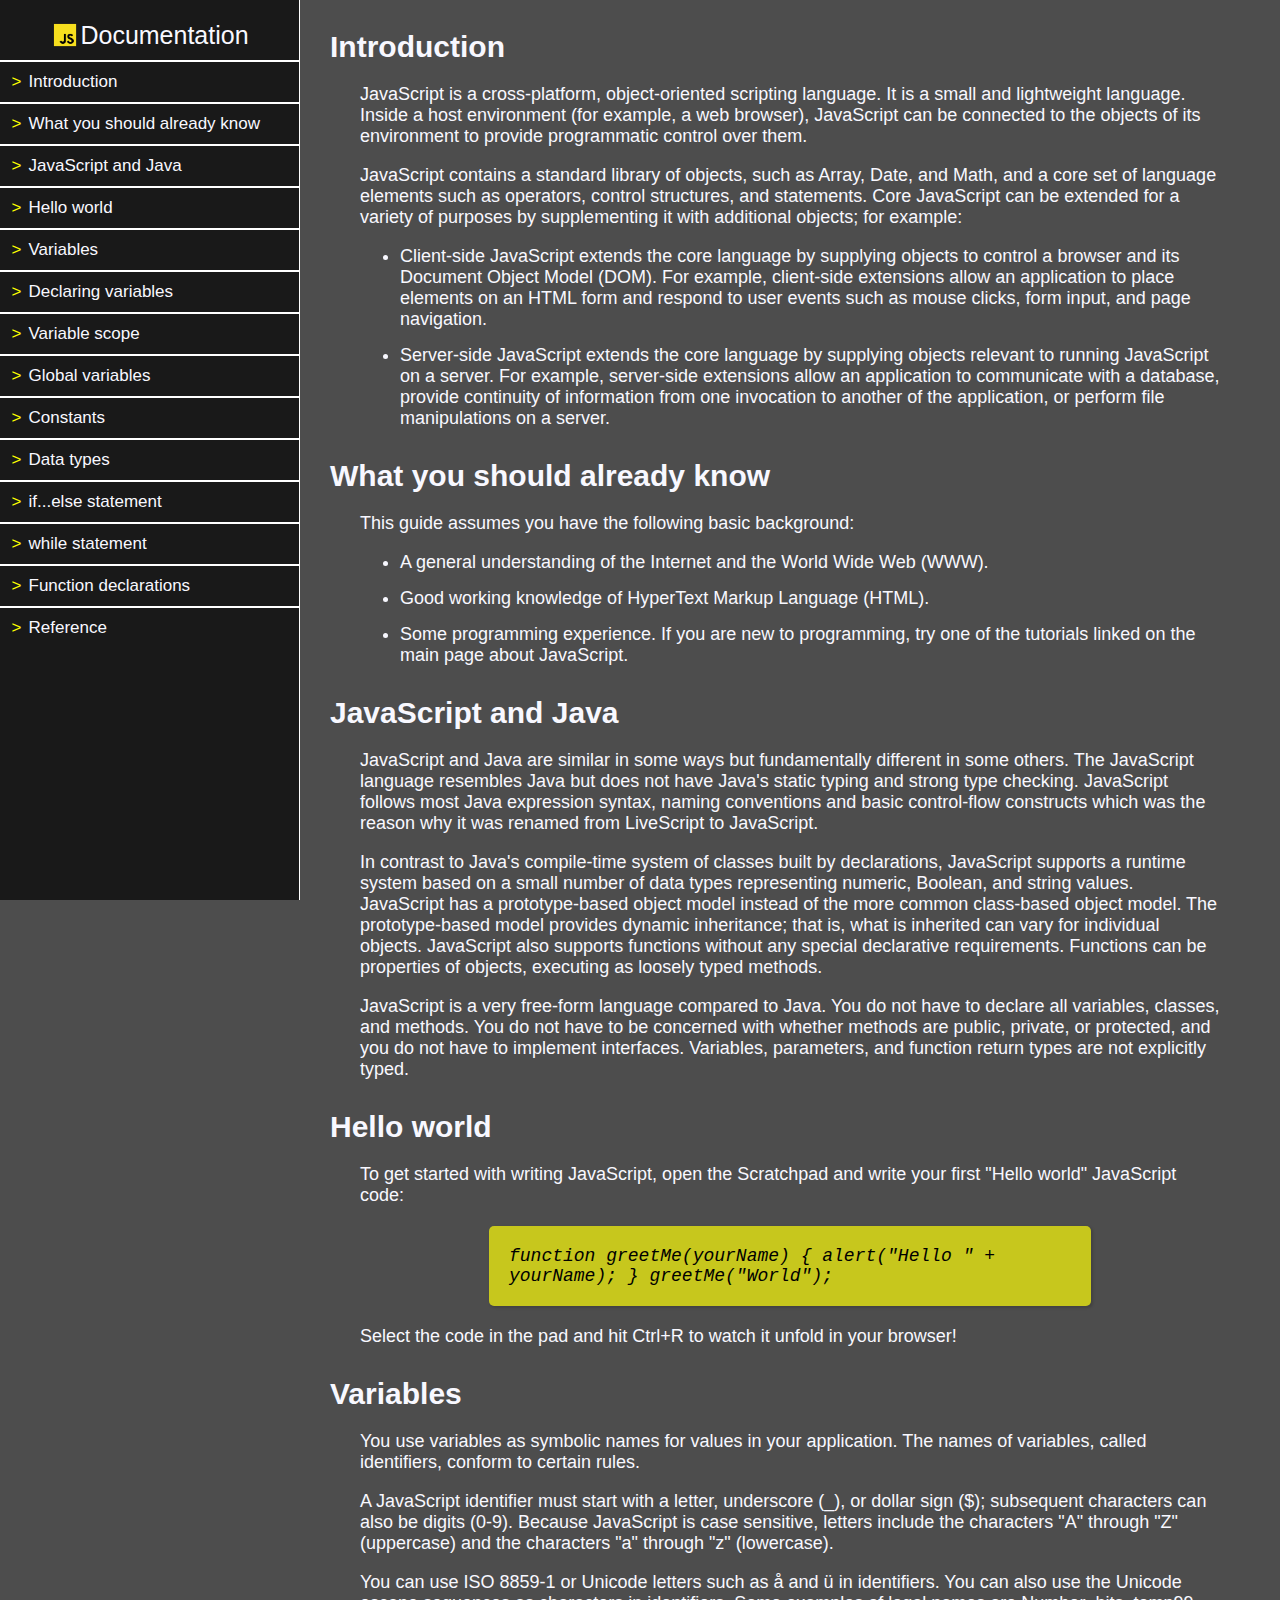
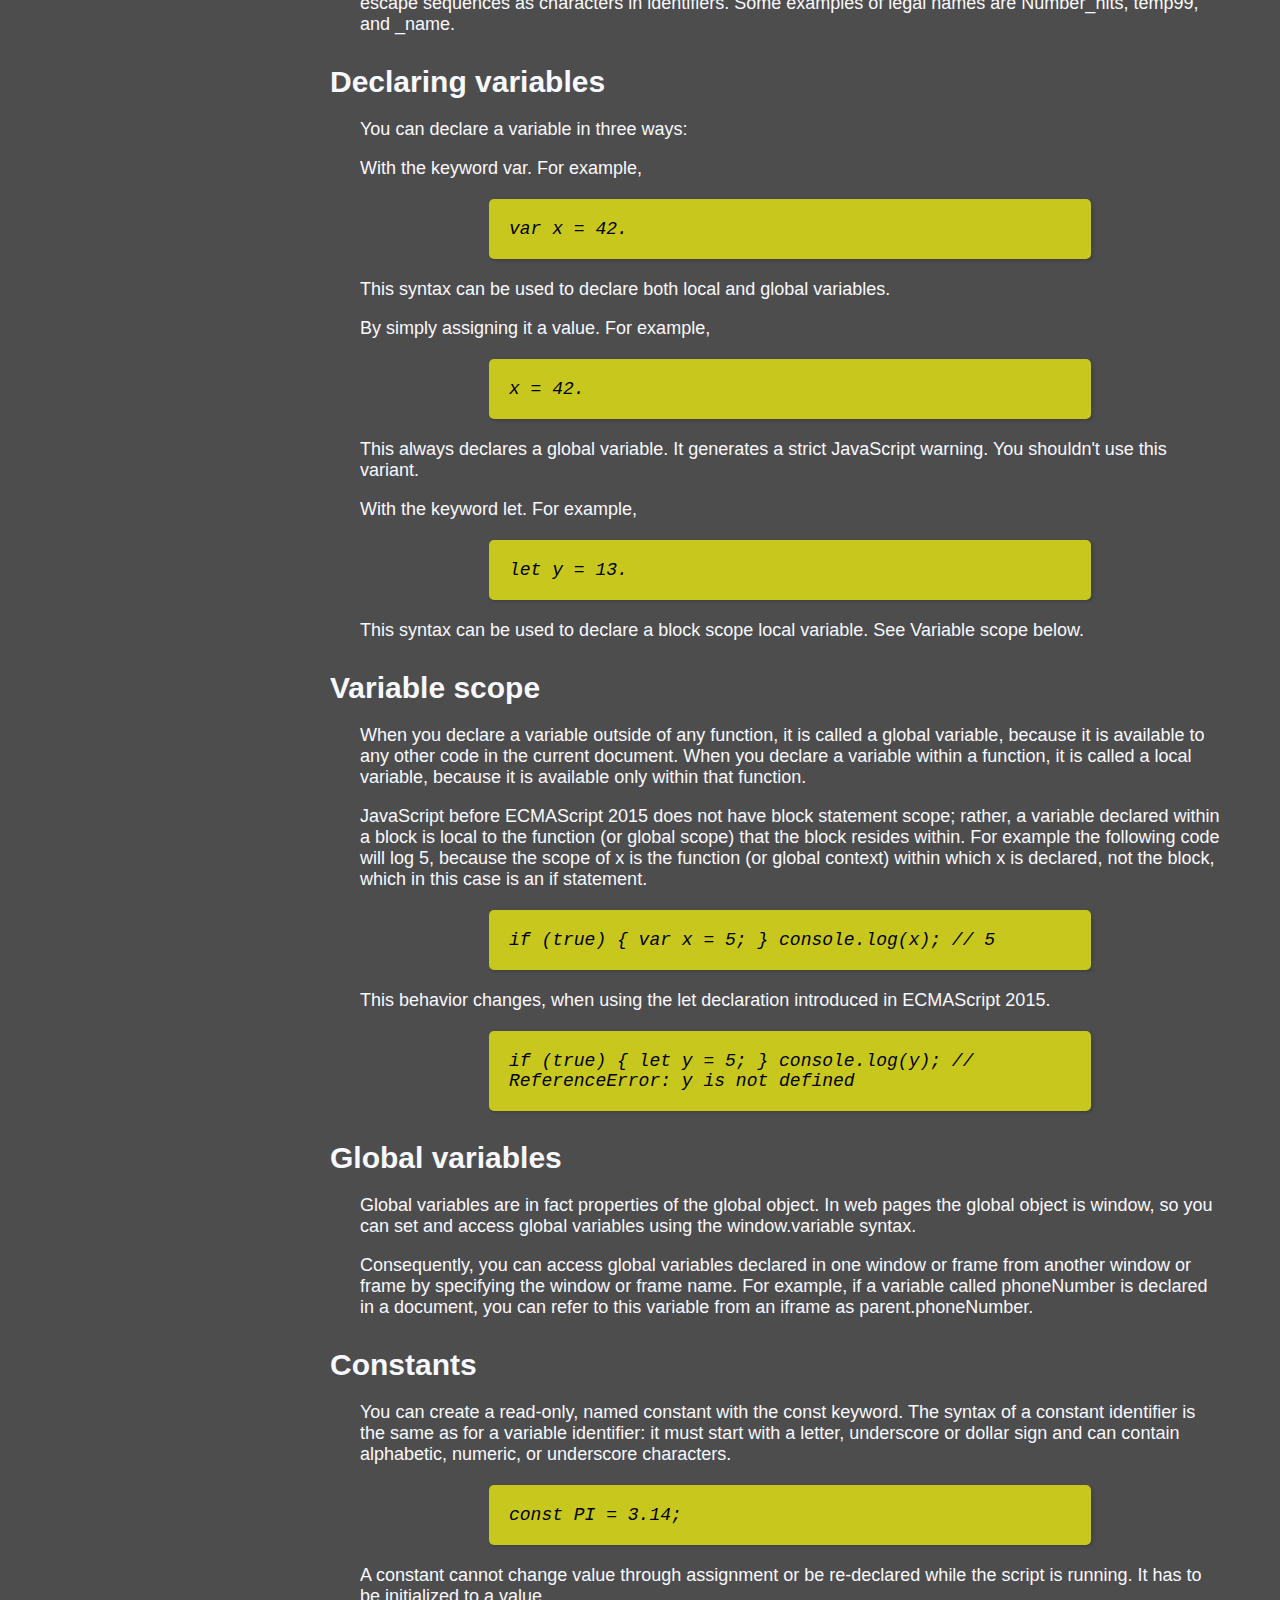
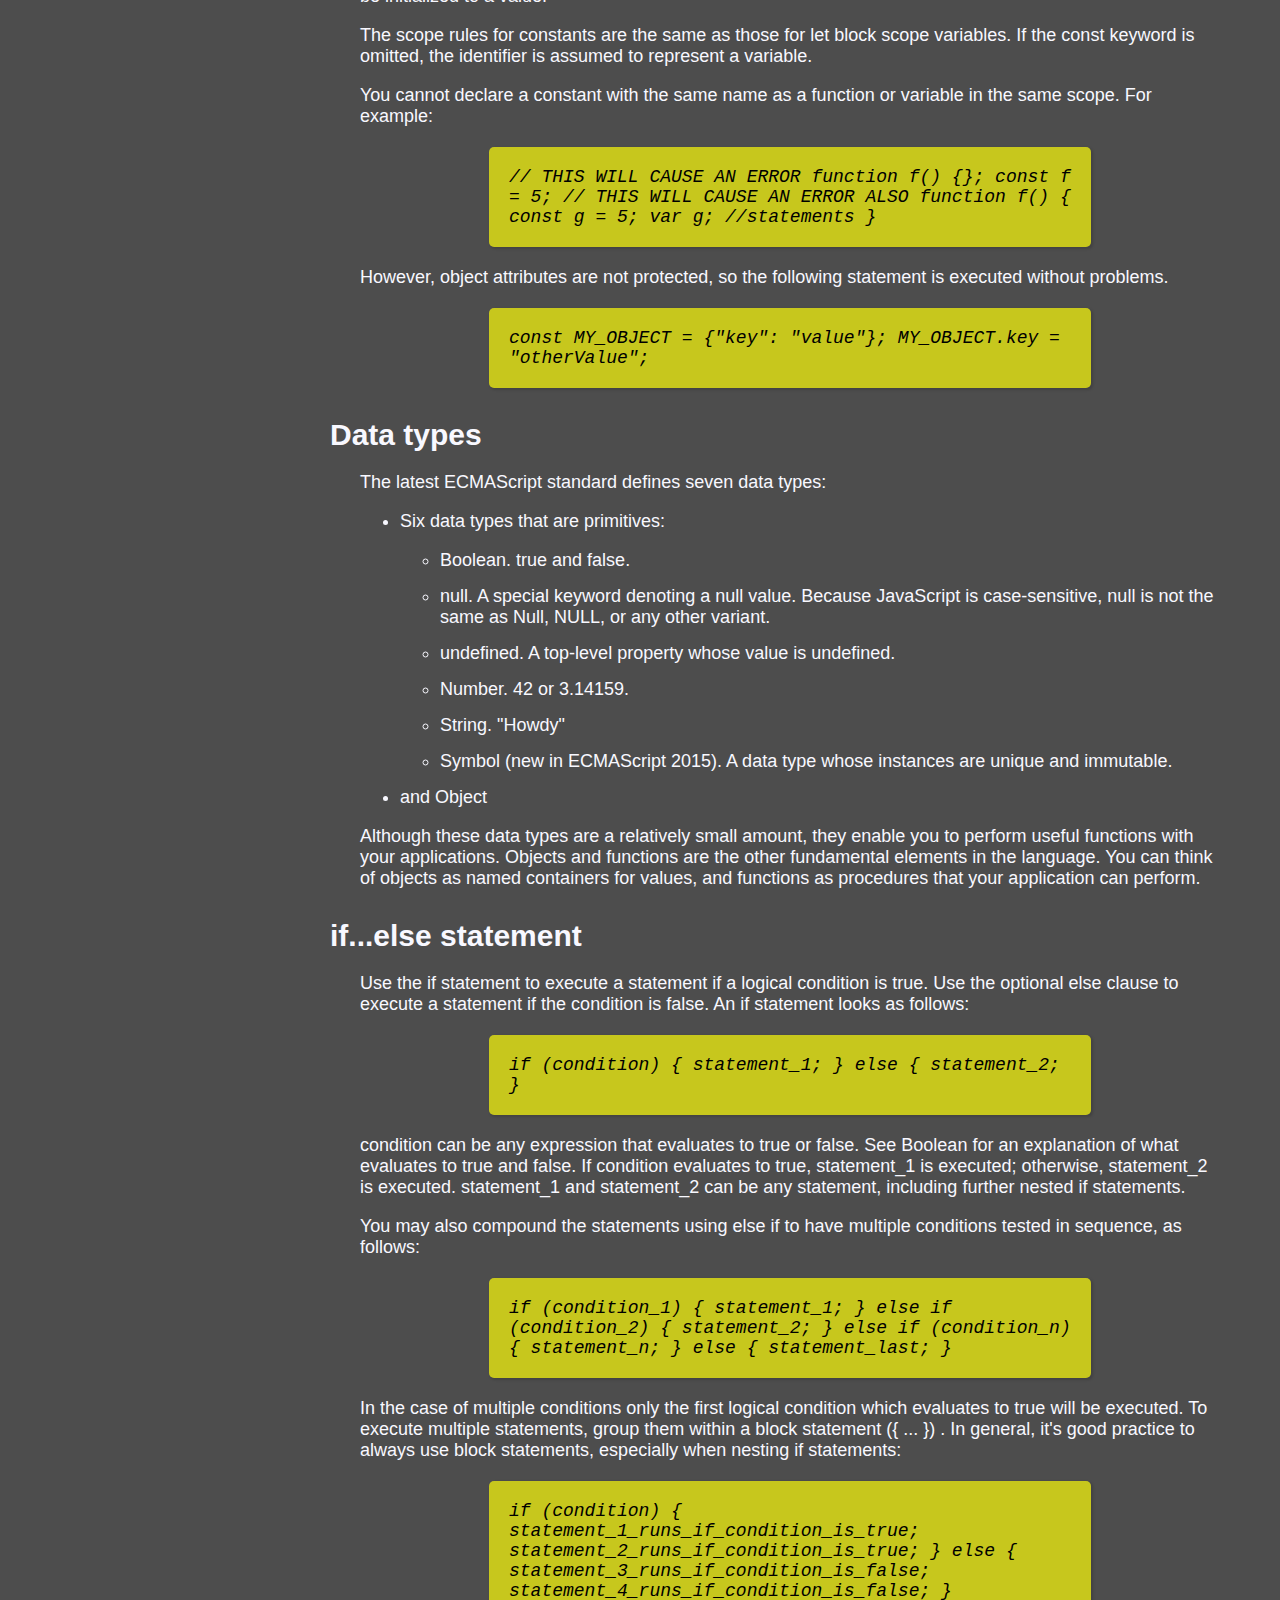
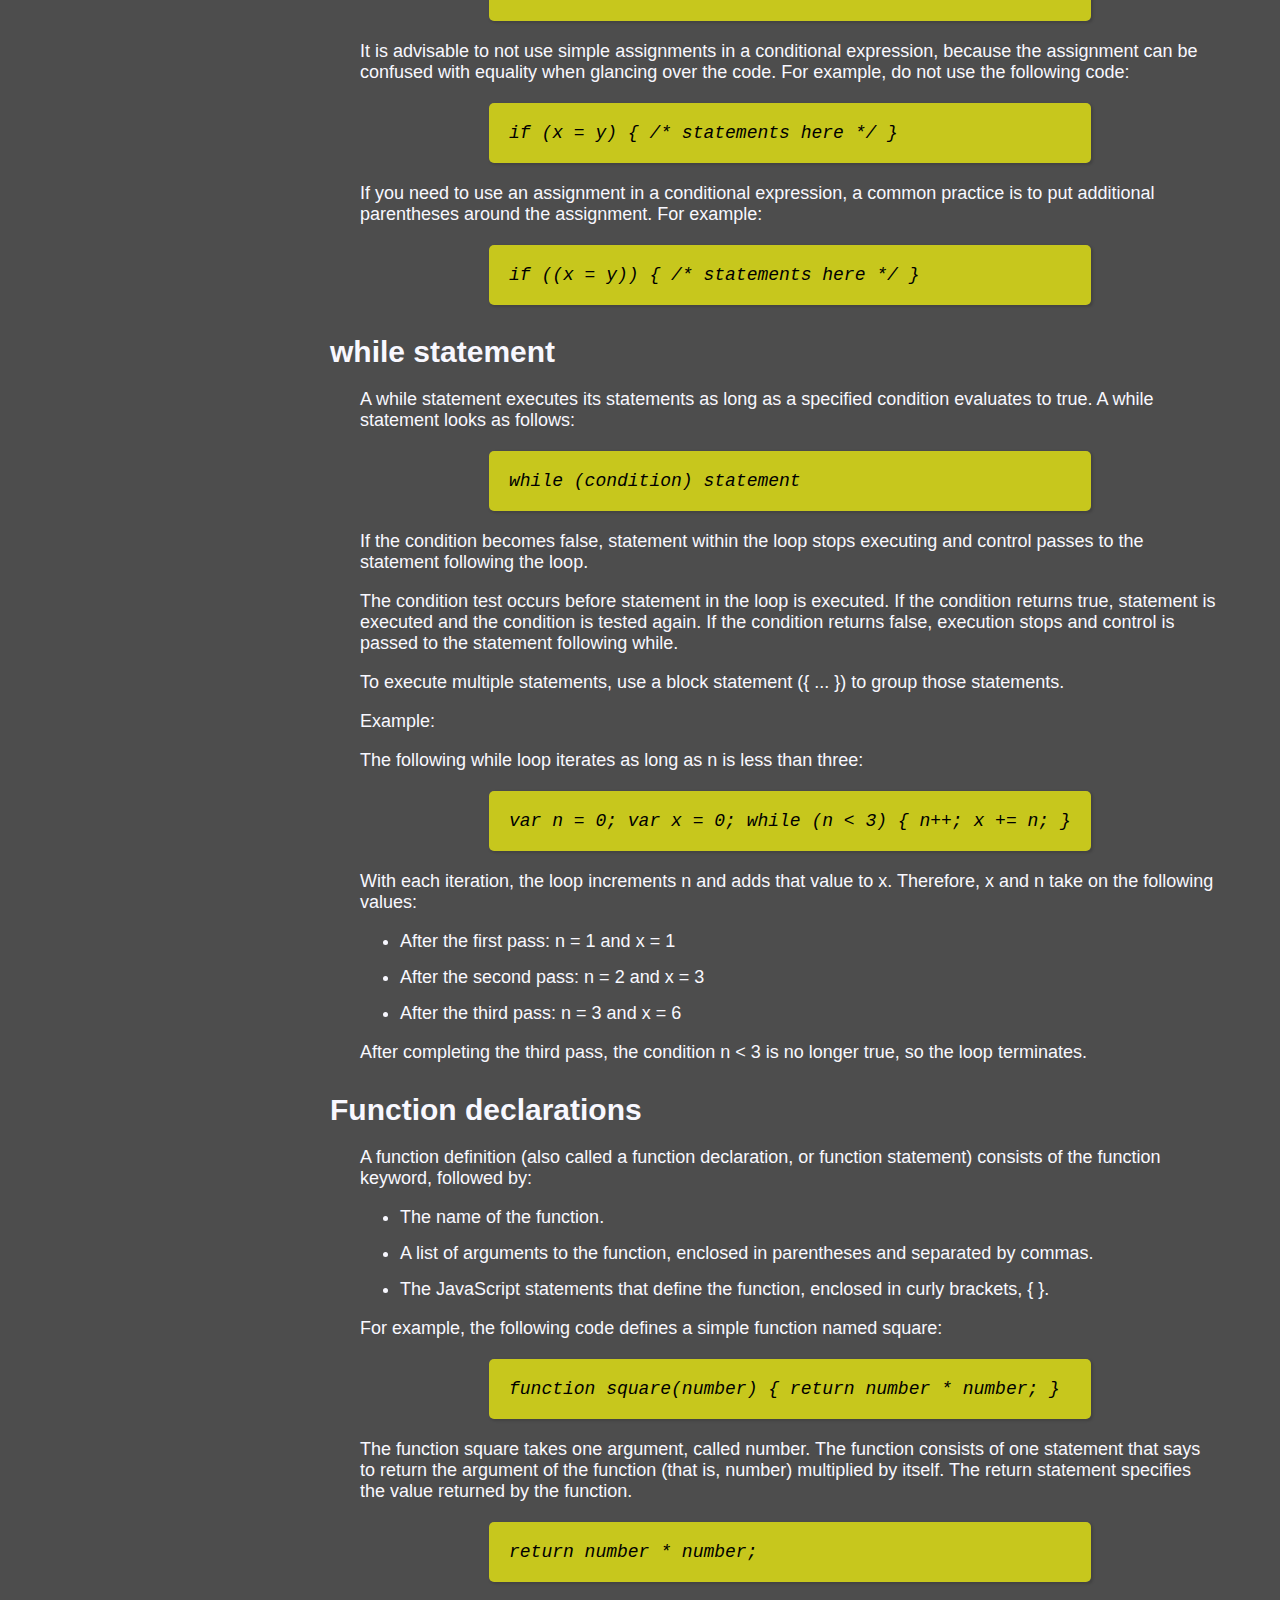
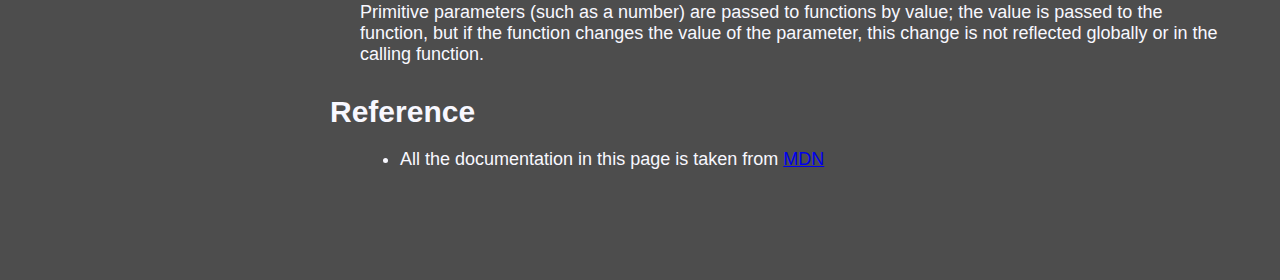
==== Technical Documentation Page/index.html @ d6df3692 "Pagina de documentacion" ====
<!DOCTYPE html>
<html lang="en">
<head>
    <meta charset="UTF-8">
    <meta http-equiv="X-UA-Compatible" content="IE=edge">
    <meta name="viewport" content="width=device-width, initial-scale=1.0">
    <link rel="stylesheet" href="styles.css">
    <title>FreeCodeCamp - Technical Documentation Javascript</title>
</head>
<body>
    <nav id="navbar">
        <header><img src="img/icons8-javascript-48.png" alt="Javascript logo" id="js-logo">Documentation</header>
        <ul>
          <li><a class="nav-link" href="#Introduction">Introduction</a></li>
          <li>
            <a class="nav-link" href="#What_you_should_already_know"
              >What you should already know</a
            >
          </li>
          <li>
            <a class="nav-link" href="#JavaScript_and_Java"
              >JavaScript and Java</a
            >
          </li>
          <li><a class="nav-link" href="#Hello_world">Hello world</a></li>
          <li><a class="nav-link" href="#Variables">Variables</a></li>
          <li>
            <a class="nav-link" href="#Declaring_variables"
              >Declaring variables</a
            >
          </li>
          <li><a class="nav-link" href="#Variable_scope">Variable scope</a></li>
          <li>
            <a class="nav-link" href="#Global_variables">Global variables</a>
          </li>
          <li><a class="nav-link" href="#Constants">Constants</a></li>
          <li><a class="nav-link" href="#Data_types">Data types</a></li>
          <li>
            <a class="nav-link" href="#if...else_statement"
              >if...else statement</a
            >
          </li>
          <li><a class="nav-link" href="#while_statement">while statement</a></li>
          <li>
            <a class="nav-link" href="#Function_declarations"
              >Function declarations</a
            >
          </li>
          <li><a class="nav-link" href="#Reference">Reference</a></li>
        </ul>
      </nav>
      <main id="main-doc">
        <section class="main-section" id="Introduction">
          <header>Introduction</header>
          <article>
            <p>
              JavaScript is a cross-platform, object-oriented scripting language.
              It is a small and lightweight language. Inside a host environment
              (for example, a web browser), JavaScript can be connected to the
              objects of its environment to provide programmatic control over
              them.
            </p>
  
            <p>
              JavaScript contains a standard library of objects, such as Array,
              Date, and Math, and a core set of language elements such as
              operators, control structures, and statements. Core JavaScript can
              be extended for a variety of purposes by supplementing it with
              additional objects; for example:
            </p>
            <ul>
              <li>
                Client-side JavaScript extends the core language by supplying
                objects to control a browser and its Document Object Model (DOM).
                For example, client-side extensions allow an application to place
                elements on an HTML form and respond to user events such as mouse
                clicks, form input, and page navigation.
              </li>
              <li>
                Server-side JavaScript extends the core language by supplying
                objects relevant to running JavaScript on a server. For example,
                server-side extensions allow an application to communicate with a
                database, provide continuity of information from one invocation to
                another of the application, or perform file manipulations on a
                server.
              </li>
            </ul>
          </article>
        </section>
        <section class="main-section" id="What_you_should_already_know">
          <header>What you should already know</header>
          <article>
            <p>This guide assumes you have the following basic background:</p>
  
            <ul>
              <li>
                A general understanding of the Internet and the World Wide Web
                (WWW).
              </li>
              <li>Good working knowledge of HyperText Markup Language (HTML).</li>
              <li>
                Some programming experience. If you are new to programming, try
                one of the tutorials linked on the main page about JavaScript.
              </li>
            </ul>
          </article>
        </section>
        <section class="main-section" id="JavaScript_and_Java">
          <header>JavaScript and Java</header>
          <article>
            <p>
              JavaScript and Java are similar in some ways but fundamentally
              different in some others. The JavaScript language resembles Java but
              does not have Java's static typing and strong type checking.
              JavaScript follows most Java expression syntax, naming conventions
              and basic control-flow constructs which was the reason why it was
              renamed from LiveScript to JavaScript.
            </p>
  
            <p>
              In contrast to Java's compile-time system of classes built by
              declarations, JavaScript supports a runtime system based on a small
              number of data types representing numeric, Boolean, and string
              values. JavaScript has a prototype-based object model instead of the
              more common class-based object model. The prototype-based model
              provides dynamic inheritance; that is, what is inherited can vary
              for individual objects. JavaScript also supports functions without
              any special declarative requirements. Functions can be properties of
              objects, executing as loosely typed methods.
            </p>
            <p>
              JavaScript is a very free-form language compared to Java. You do not
              have to declare all variables, classes, and methods. You do not have
              to be concerned with whether methods are public, private, or
              protected, and you do not have to implement interfaces. Variables,
              parameters, and function return types are not explicitly typed.
            </p>
          </article>
        </section>
        <section class="main-section" id="Hello_world">
          <header>Hello world</header>
          <article>
            To get started with writing JavaScript, open the Scratchpad and write
            your first "Hello world" JavaScript code:
            <code
              >function greetMe(yourName) { alert("Hello " + yourName); }
              greetMe("World");
            </code>
  
            Select the code in the pad and hit Ctrl+R to watch it unfold in your
            browser!
          </article>
        </section>
        <section class="main-section" id="Variables">
          <header>Variables</header>
          <article>
          <p>
            You use variables as symbolic names for values in your application.
            The names of variables, called identifiers, conform to certain rules.
          </p>
          <p>
            A JavaScript identifier must start with a letter, underscore (_), or
            dollar sign ($); subsequent characters can also be digits (0-9).
            Because JavaScript is case sensitive, letters include the characters
            "A" through "Z" (uppercase) and the characters "a" through "z"
            (lowercase).
          </p>
          <p>
            You can use ISO 8859-1 or Unicode letters such as å and ü in
            identifiers. You can also use the Unicode escape sequences as
            characters in identifiers. Some examples of legal names are
            Number_hits, temp99, and _name.
          </p>
        </article>
        </section>
        <section class="main-section" id="Declaring_variables">
          <header>Declaring variables</header>
          <article>
            You can declare a variable in three ways:
            <p>
              With the keyword var. For example, <code>var x = 42.</code> This
              syntax can be used to declare both local and global variables.
            </p>
            <p>
              By simply assigning it a value. For example,
              <code>x = 42.</code> This always declares a global variable. It
              generates a strict JavaScript warning. You shouldn't use this
              variant.
            </p>
            <p>
              With the keyword let. For example,<code> let y = 13.</code> This
              syntax can be used to declare a block scope local variable. See
              Variable scope below.
            </p>
          </article>
        </section>
        <section class="main-section" id="Variable_scope">
          <header>Variable scope</header>
          <article>
            <p>
              When you declare a variable outside of any function, it is called a
              global variable, because it is available to any other code in the
              current document. When you declare a variable within a function, it
              is called a local variable, because it is available only within that
              function.
            </p>
  
            <p>
              JavaScript before ECMAScript 2015 does not have block statement
              scope; rather, a variable declared within a block is local to the
              function (or global scope) that the block resides within. For
              example the following code will log 5, because the scope of x is the
              function (or global context) within which x is declared, not the
              block, which in this case is an if statement.
            </p>
            <code>if (true) { var x = 5; } console.log(x); // 5</code>
            <p>
              This behavior changes, when using the let declaration introduced in
              ECMAScript 2015.
            </p>
  
            <code
              >if (true) { let y = 5; } console.log(y); // ReferenceError: y is
              not defined</code
            >
          </article>
        </section>
        <section class="main-section" id="Global_variables">
          <header>Global variables</header>
          <article>
            <p>
              Global variables are in fact properties of the global object. In web
              pages the global object is window, so you can set and access global
              variables using the window.variable syntax.
            </p>
  
            <p>
              Consequently, you can access global variables declared in one window
              or frame from another window or frame by specifying the window or
              frame name. For example, if a variable called phoneNumber is
              declared in a document, you can refer to this variable from an
              iframe as parent.phoneNumber.
            </p>
          </article>
        </section>
        <section class="main-section" id="Constants">
          <header>Constants</header>
          <article>
            <p>
              You can create a read-only, named constant with the const keyword.
              The syntax of a constant identifier is the same as for a variable
              identifier: it must start with a letter, underscore or dollar sign
              and can contain alphabetic, numeric, or underscore characters.
            </p>
  
            <code>const PI = 3.14;</code>
            <p>
              A constant cannot change value through assignment or be re-declared
              while the script is running. It has to be initialized to a value.
            </p>
  
            <p>
              The scope rules for constants are the same as those for let block
              scope variables. If the const keyword is omitted, the identifier is
              assumed to represent a variable.
            </p>
  
            <p>
              You cannot declare a constant with the same name as a function or
              variable in the same scope. For example:
            </p>
  
            <code
              >// THIS WILL CAUSE AN ERROR function f() {}; const f = 5; // THIS
              WILL CAUSE AN ERROR ALSO function f() { const g = 5; var g;
              //statements }</code
            >
            However, object attributes are not protected, so the following
            statement is executed without problems.
            <code
              >const MY_OBJECT = {"key": "value"}; MY_OBJECT.key =
              "otherValue";</code
            >
          </article>
        </section>
        <section class="main-section" id="Data_types">
          <header>Data types</header>
          <article>
            <p>The latest ECMAScript standard defines seven data types:</p>
            <ul>
              <li>
                <p>Six data types that are primitives:</p>
                <ul>
                  <li>Boolean. true and false.</li>
                  <li>
                    null. A special keyword denoting a null value. Because
                    JavaScript is case-sensitive, null is not the same as Null,
                    NULL, or any other variant.
                  </li>
                  <li>
                    undefined. A top-level property whose value is undefined.
                  </li>
                  <li>Number. 42 or 3.14159.</li>
                  <li>String. "Howdy"</li>
                  <li>
                    Symbol (new in ECMAScript 2015). A data type whose instances
                    are unique and immutable.
                  </li>
                </ul>
              </li>
  
              <li>and Object</li>
            </ul>
            Although these data types are a relatively small amount, they enable
            you to perform useful functions with your applications. Objects and
            functions are the other fundamental elements in the language. You can
            think of objects as named containers for values, and functions as
            procedures that your application can perform.
          </article>
        </section>
        <section class="main-section" id="if...else_statement">
          <header>if...else statement</header>
          <article>
            Use the if statement to execute a statement if a logical condition is
            true. Use the optional else clause to execute a statement if the
            condition is false. An if statement looks as follows:
  
            <code>if (condition) { statement_1; } else { statement_2; }</code>
            condition can be any expression that evaluates to true or false. See
            Boolean for an explanation of what evaluates to true and false. If
            condition evaluates to true, statement_1 is executed; otherwise,
            statement_2 is executed. statement_1 and statement_2 can be any
            statement, including further nested if statements.
            <p>
              You may also compound the statements using else if to have multiple
              conditions tested in sequence, as follows:
            </p>
            <code
              >if (condition_1) { statement_1; } else if (condition_2) {
              statement_2; } else if (condition_n) { statement_n; } else {
              statement_last; }
            </code>
            In the case of multiple conditions only the first logical condition
            which evaluates to true will be executed. To execute multiple
            statements, group them within a block statement ({ ... }) . In
            general, it's good practice to always use block statements, especially
            when nesting if statements:
  
            <code
              >if (condition) { statement_1_runs_if_condition_is_true;
              statement_2_runs_if_condition_is_true; } else {
              statement_3_runs_if_condition_is_false;
              statement_4_runs_if_condition_is_false; }</code
            >
            It is advisable to not use simple assignments in a conditional
            expression, because the assignment can be confused with equality when
            glancing over the code. For example, do not use the following code:
            <code>if (x = y) { /* statements here */ }</code> If you need to use
            an assignment in a conditional expression, a common practice is to put
            additional parentheses around the assignment. For example:
  
            <code>if ((x = y)) { /* statements here */ }</code>
          </article>
        </section>
        <section class="main-section" id="while_statement">
          <header>while statement</header>
          <article>
            A while statement executes its statements as long as a specified
            condition evaluates to true. A while statement looks as follows:
  
            <code>while (condition) statement</code> If the condition becomes
            false, statement within the loop stops executing and control passes to
            the statement following the loop.
  
            <p>
              The condition test occurs before statement in the loop is executed.
              If the condition returns true, statement is executed and the
              condition is tested again. If the condition returns false, execution
              stops and control is passed to the statement following while.
            </p>
  
            <p>
              To execute multiple statements, use a block statement ({ ... }) to
              group those statements.
            </p>
  
            Example:
  
            <p>
              The following while loop iterates as long as n is less than three:
            </p>
  
            <code>var n = 0; var x = 0; while (n &lt; 3) { n++; x += n; }</code>
            <p>
              With each iteration, the loop increments n and adds that value to x.
              Therefore, x and n take on the following values:
            </p>
  
            <ul>
              <li>After the first pass: n = 1 and x = 1</li>
              <li>After the second pass: n = 2 and x = 3</li>
              <li>After the third pass: n = 3 and x = 6</li>
            </ul>
            <p>
              After completing the third pass, the condition n &lt; 3 is no longer
              true, so the loop terminates.
            </p>
          </article>
        </section>
        <section class="main-section" id="Function_declarations">
          <header>Function declarations</header>
          <article>
            A function definition (also called a function declaration, or function
            statement) consists of the function keyword, followed by:
  
            <ul>
              <li>The name of the function.</li>
              <li>
                A list of arguments to the function, enclosed in parentheses and
                separated by commas.
              </li>
              <li>
                The JavaScript statements that define the function, enclosed in
                curly brackets, { }.
              </li>
            </ul>
            <p>
              For example, the following code defines a simple function named
              square:
            </p>
  
            <code>function square(number) { return number * number; }</code>
            <p>
              The function square takes one argument, called number. The function
              consists of one statement that says to return the argument of the
              function (that is, number) multiplied by itself. The return
              statement specifies the value returned by the function.
            </p>
            <code>return number * number;</code>
            <p>
              Primitive parameters (such as a number) are passed to functions by
              value; the value is passed to the function, but if the function
              changes the value of the parameter, this change is not reflected
              globally or in the calling function.
            </p>
          </article>
        </section>
        <section class="main-section" id="Reference">
          <header>Reference</header>
          <article>
            <ul>
              <li>
                All the documentation in this page is taken from
                <a
                  href="https://developer.mozilla.org/en-US/docs/Web/JavaScript/Guide"
                  target="_blank"
                  >MDN</a
                >
              </li>
            </ul>
          </article>
        </section>
      </main>
</body>
</html>
---- Technical Documentation Page/styles.css ----
html {
    box-sizing: border-box;
    font-size: 10px;

}

*,
*::after,
*::before {
    box-sizing: inherit;
}

body {
    margin: 0;
    background-color: #4d4d4d;
    color: ghostwhite;
    width: 100%;
}

header {
    font-size: 2.5rem;
    font-family: Arial;
    text-align: center;
}

#navbar header {
    padding-top: 2rem;
}

#js-logo {
    vertical-align: sub;
    width: 3rem;
}

#navbar {
    position: fixed;
    top: 0px;
    left: 0px;
    height: 100%;
    width: 30rem;
    min-width: 240px;
    background-color: #191919;
    overflow: auto;
    border-right: 1px solid white;
}

#navbar ul {
    padding: 0;
}

#navbar li {
    list-style: none;
    padding: 1rem 0 1rem 2rem;
    border-top: 2px solid #FFFFFF;
}

#navbar li a::before{
    content: ">";
    color: yellow;
    font-weight: lighter;
    display: inline-block;
    width: 1em;
    margin-left: -0.5em;
}

#navbar li a {
    display: inline-block;
    width: 100%;
    color: ghostwhite;
    text-decoration: none;
    font-size: 1.7rem;
    font-family: sans-serif;
}

#navbar li:hover {
    background-color: ghostwhite;
}

#navbar li:hover a {
    color: black;
}

#navbar li:hover a::before{
    color: black;
}

#main-doc header{
    text-align: left;
    font-size: 3rem;
    margin: 3rem 3rem 2rem;
    font-weight: bolder;
}

#main-doc {
    position: absolute;
    left: 300px;
    font-size: 1.8rem;
    font-family: sans-serif;
    padding-bottom: 2rem;
}

#main-doc li {
    margin-bottom: 1.5rem;
}

article {
    margin: 0 6rem 0;
}

code {
    display: block;
    margin: 20px 15%;
    padding: 20px;
    border-radius: 5px;
    box-shadow: rgba(0, 0, 0, 0.15) 1.95px 1.95px 2.6px;
    background-color: rgba(228, 228, 17, 0.806);
    color: black;
    font-style: italic;
}

@media only screen and (max-width: 815px) {
    #navbar {
        position: absolute;
        width: 100%;
        height: 300px;
        top:0;
        margin: 0;
        padding: 0;
        z-index: 1;
        overflow: visible;
    }

    #navbar ul {
        height: 240px;
        overflow: auto;
    }

    #main-doc {
        position: relative;
        left: 0;
        top: 300px;
        margin: 1;
        padding: 1;
    }

    code {
        width: 100%;
        margin: 10px auto;
        padding: 10px;
    }

    #main-doc header:first-of-type{
        margin-top: 30px;
    }

    #main-doc header {
        margin: 10px 20px;
    }
    article {
        margin: 10px 30px;
    }
}
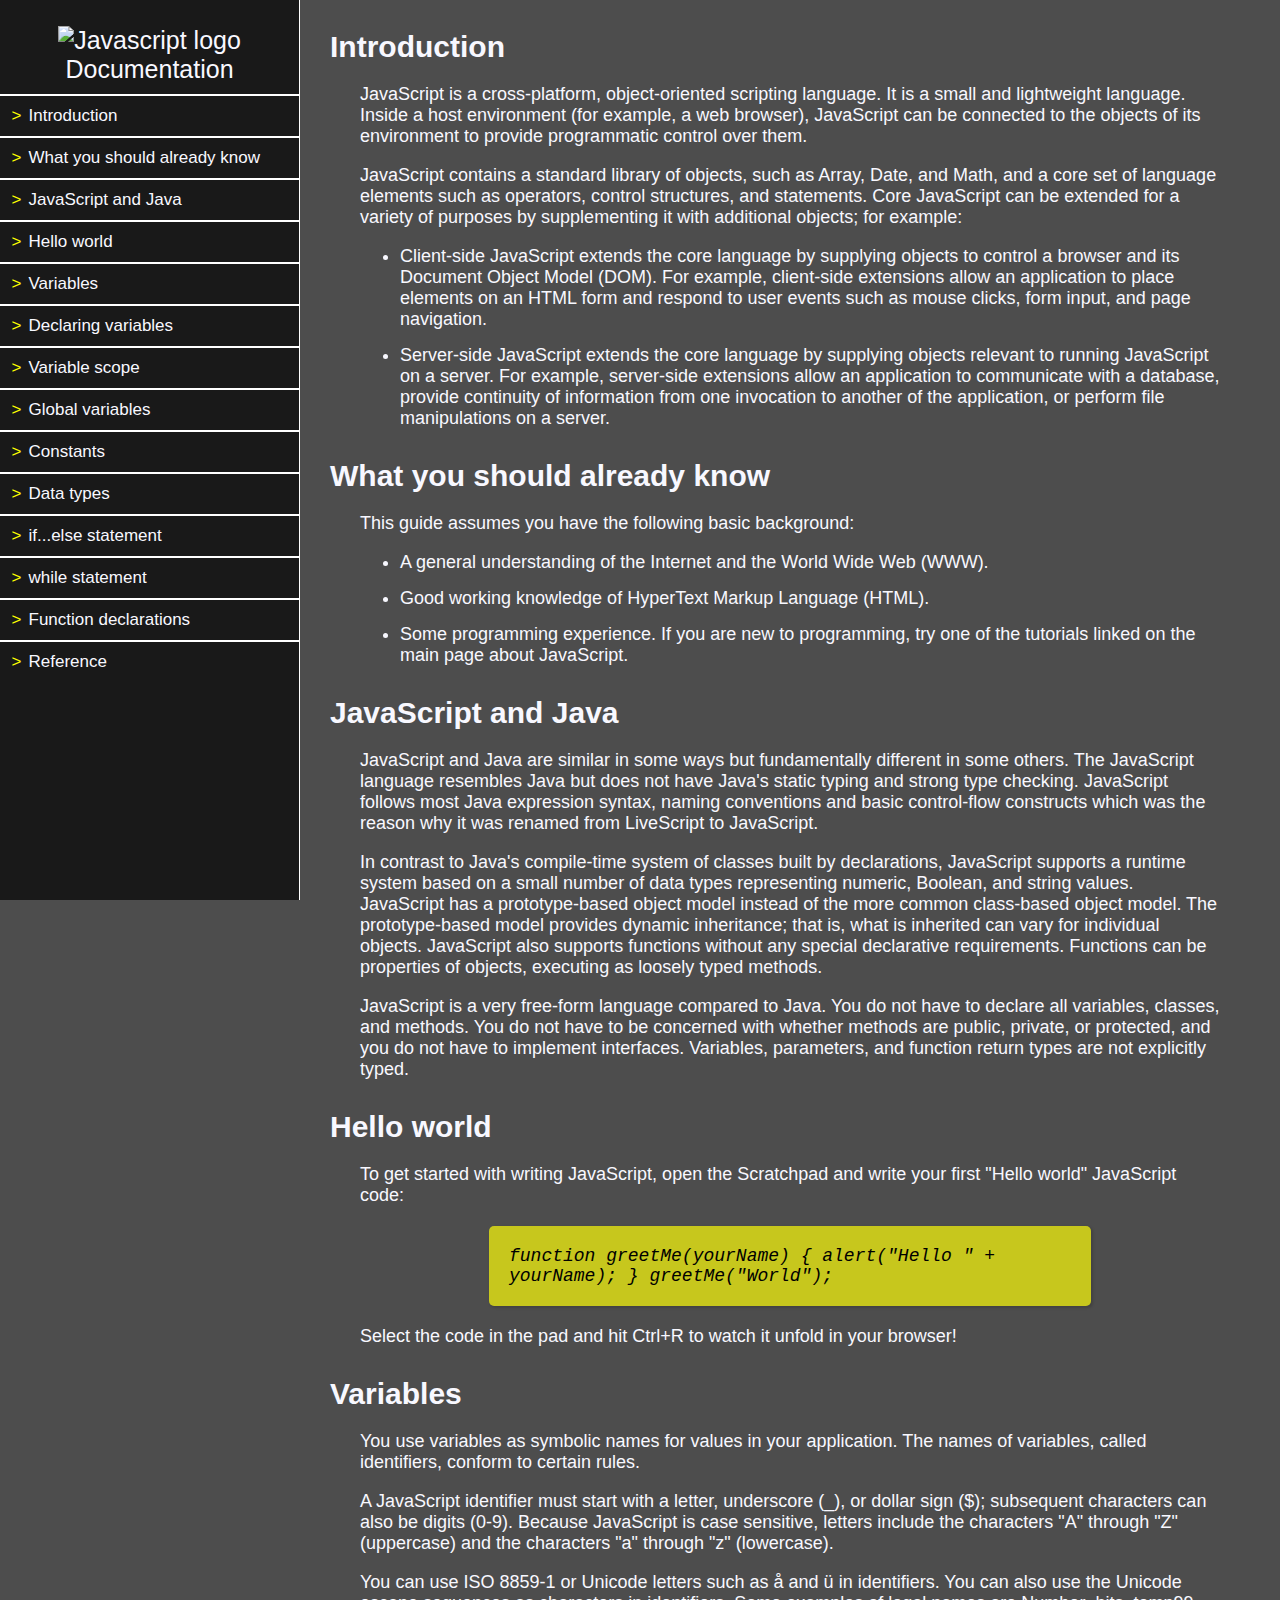
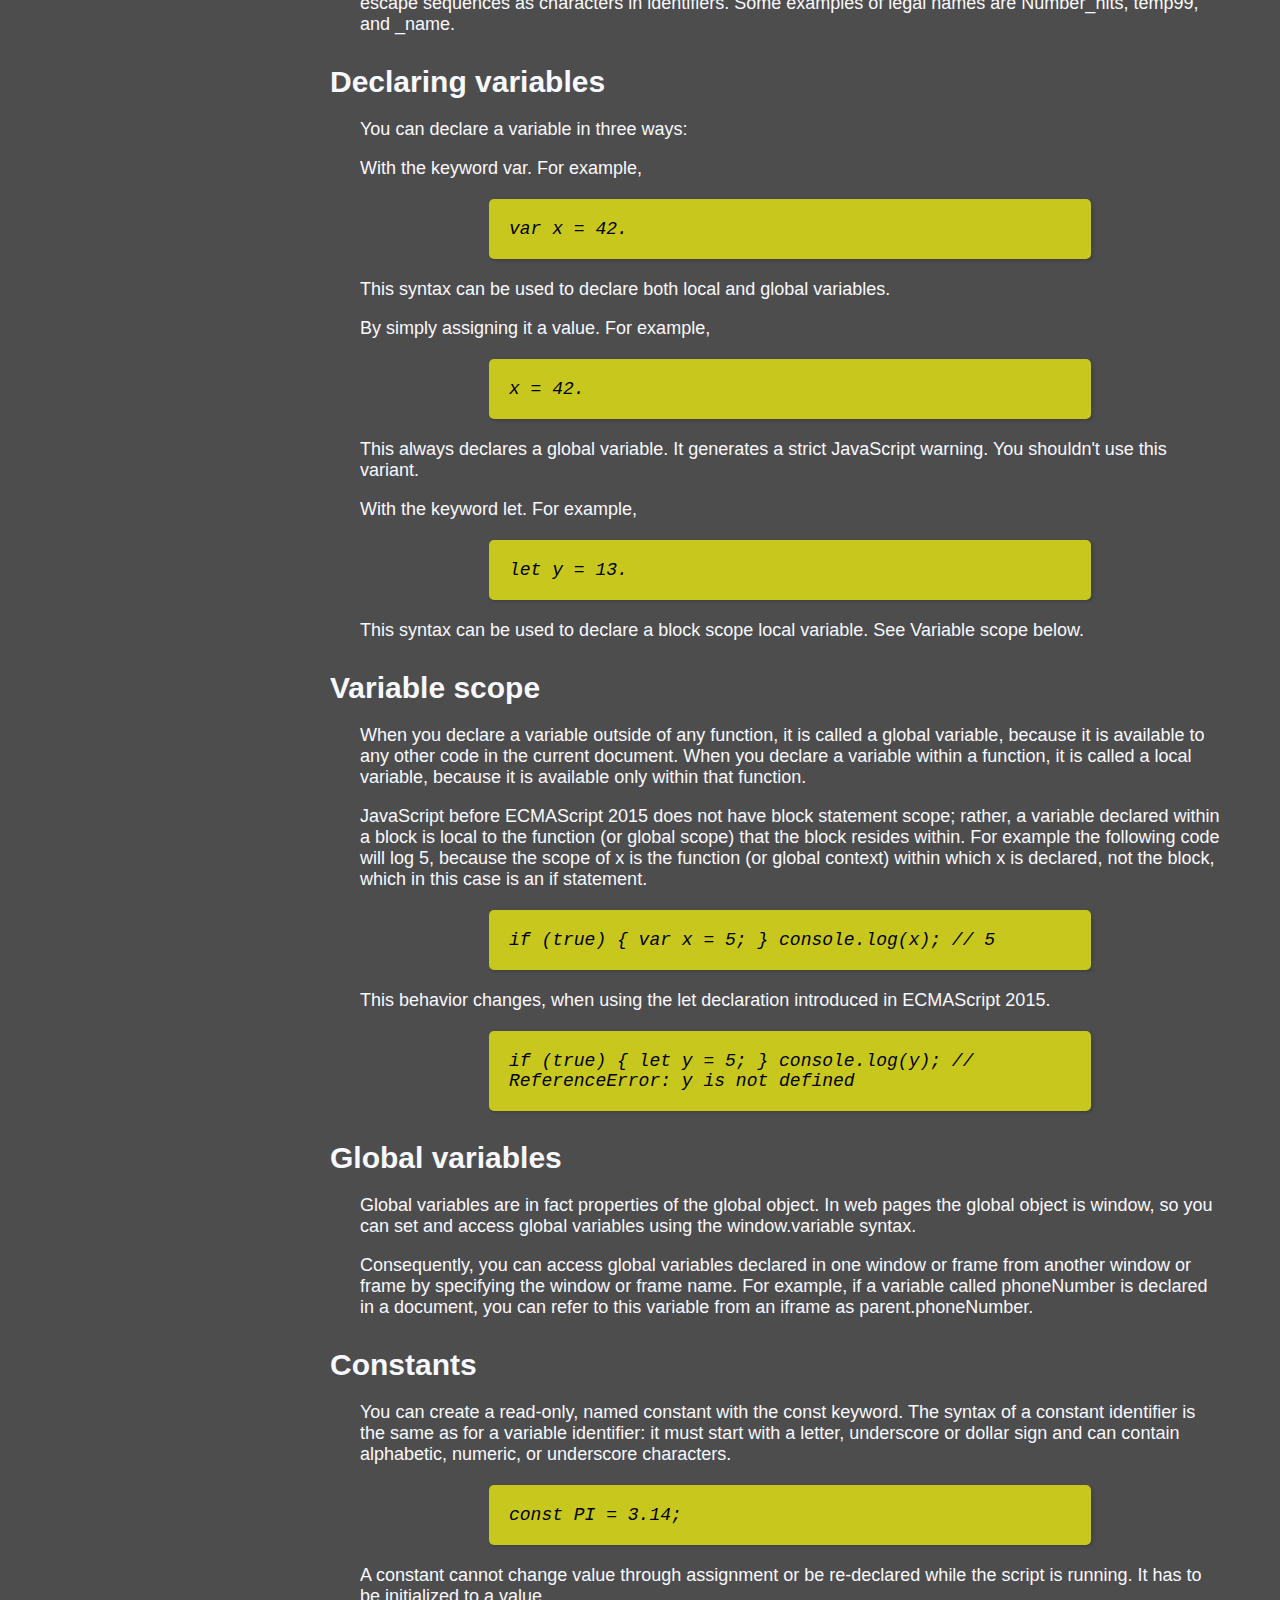
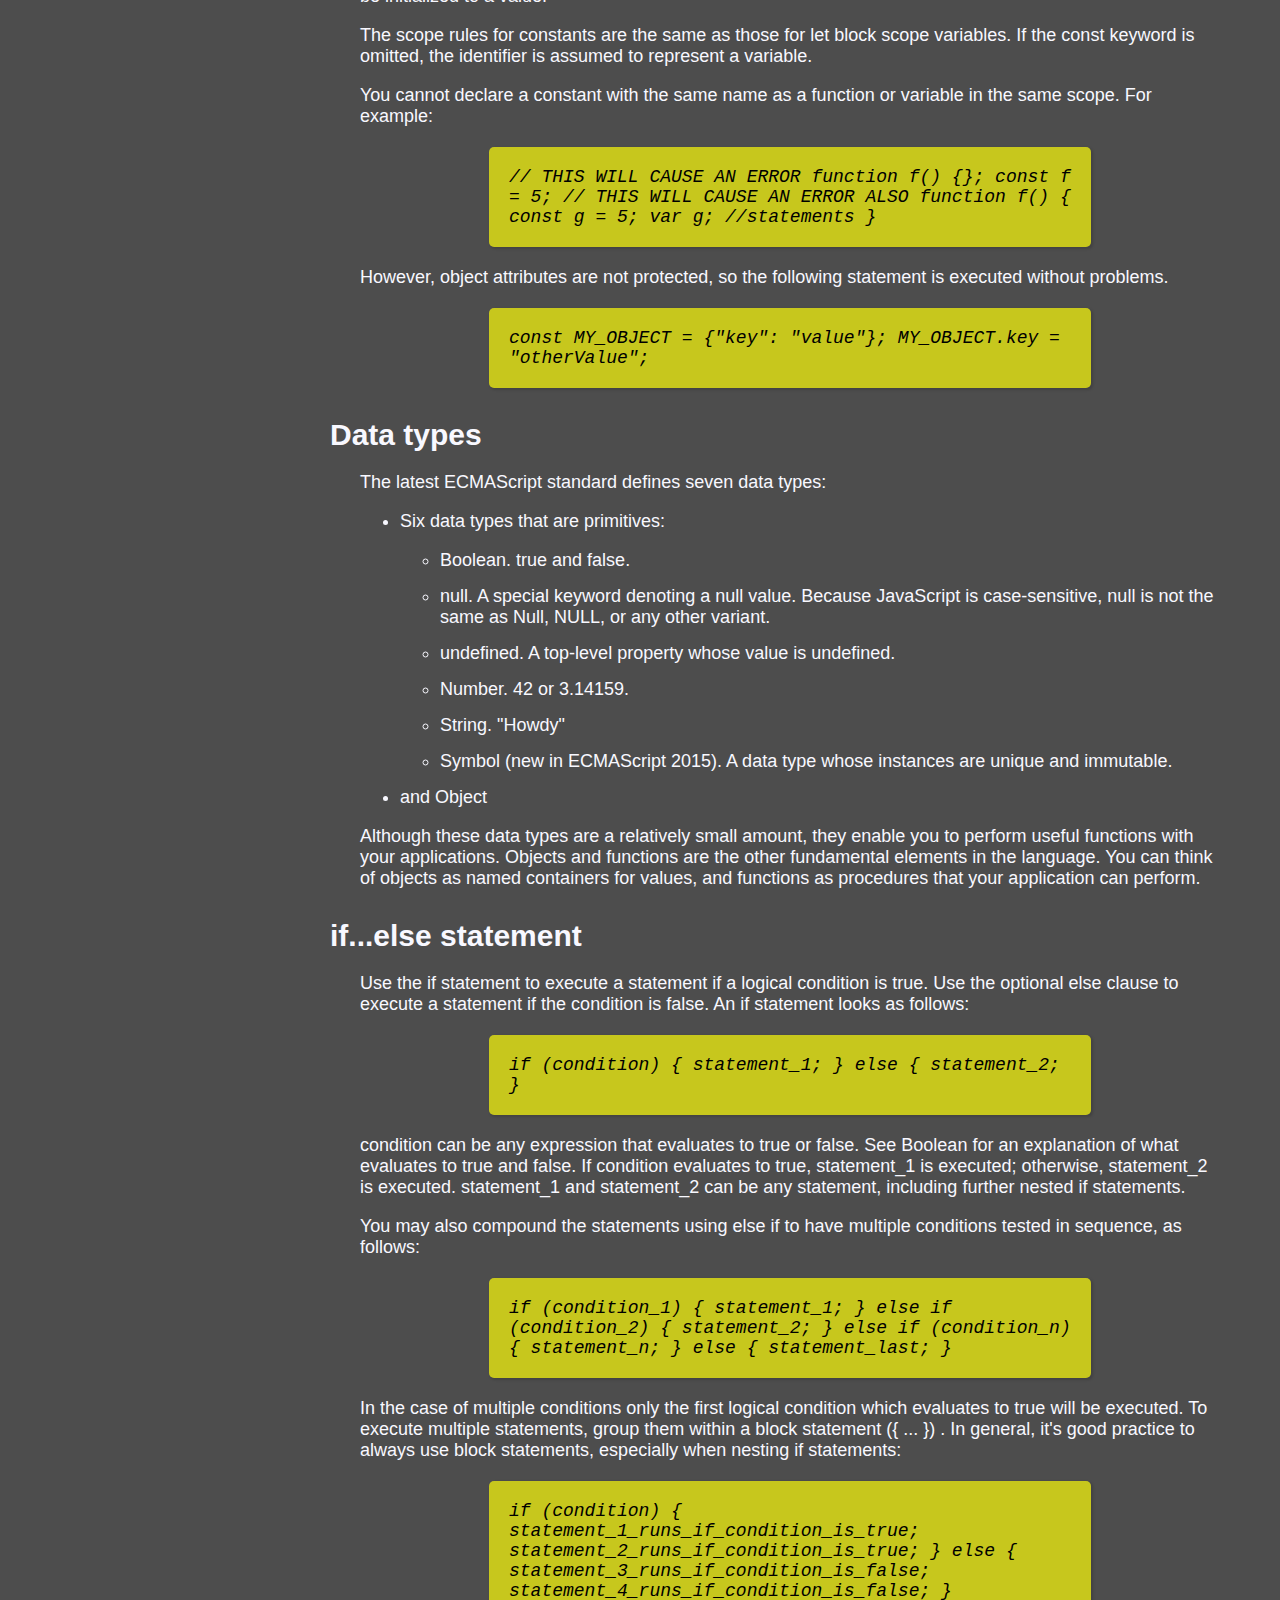
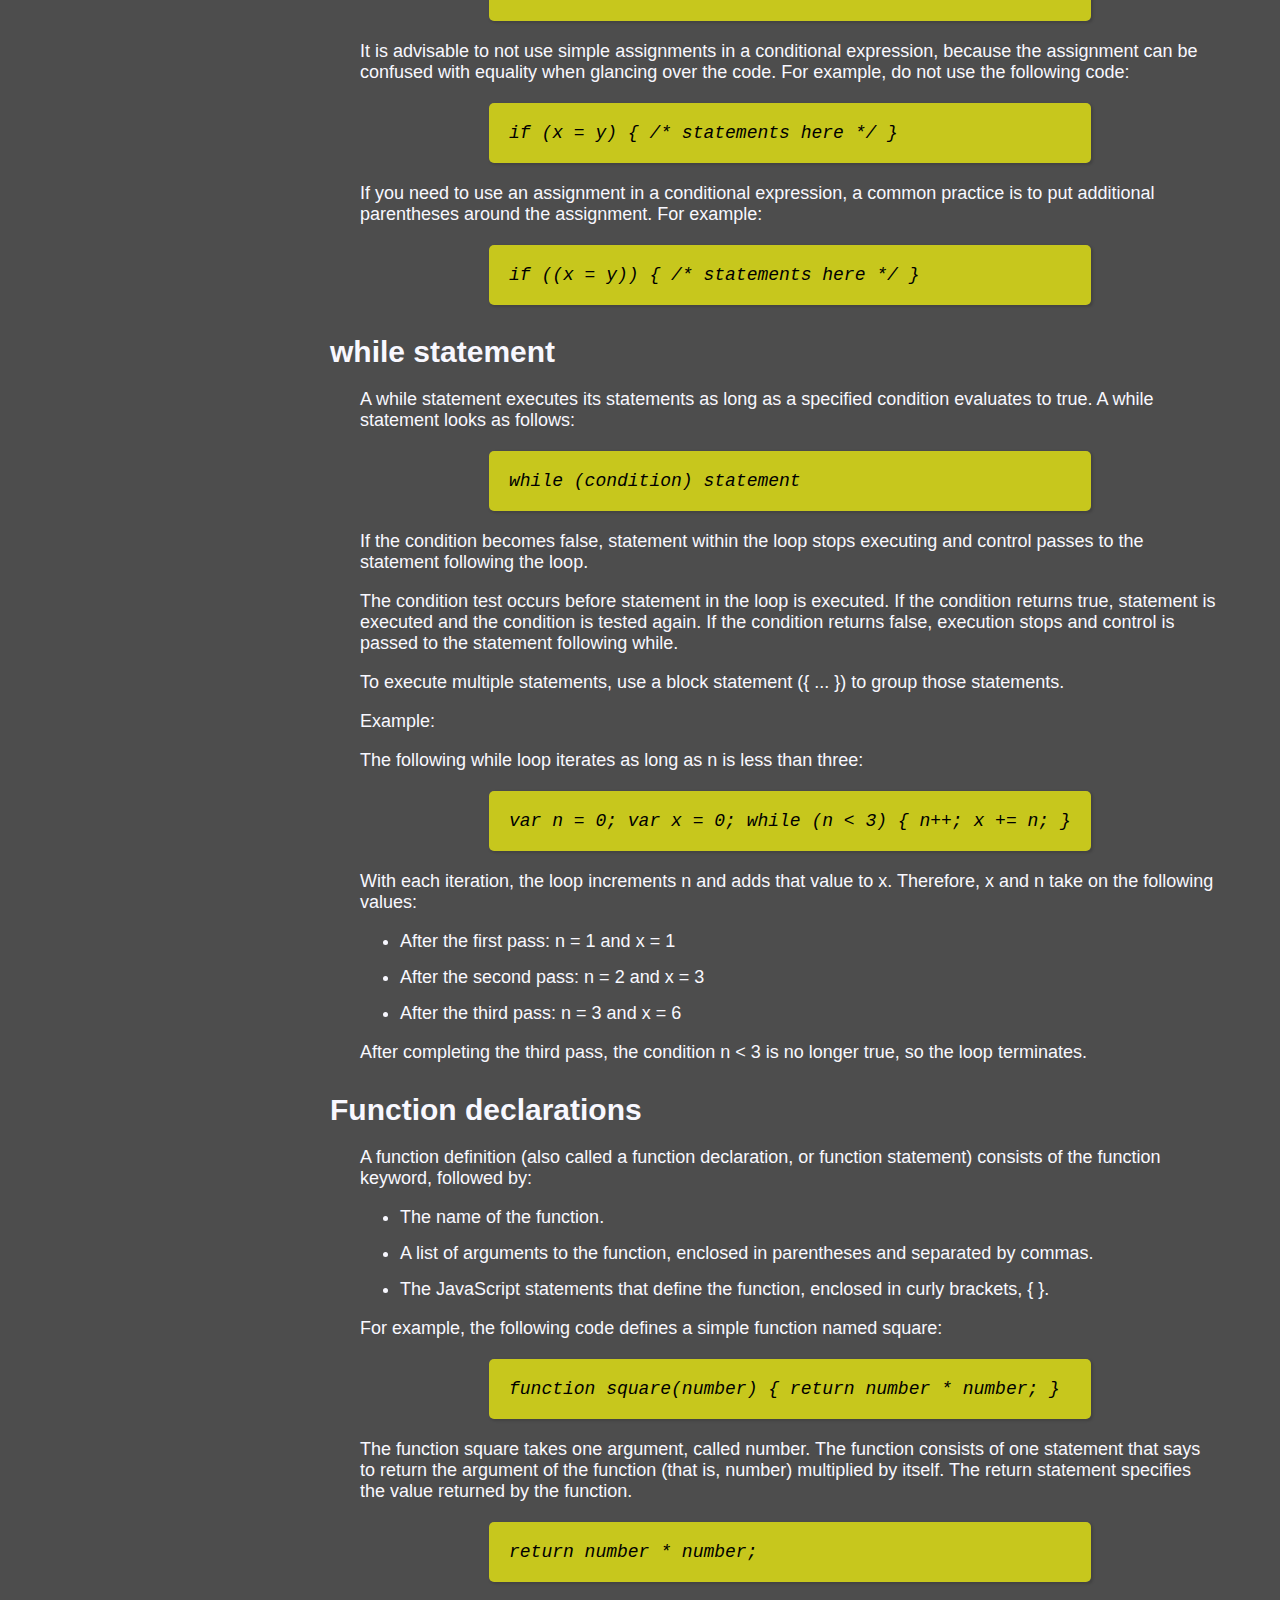
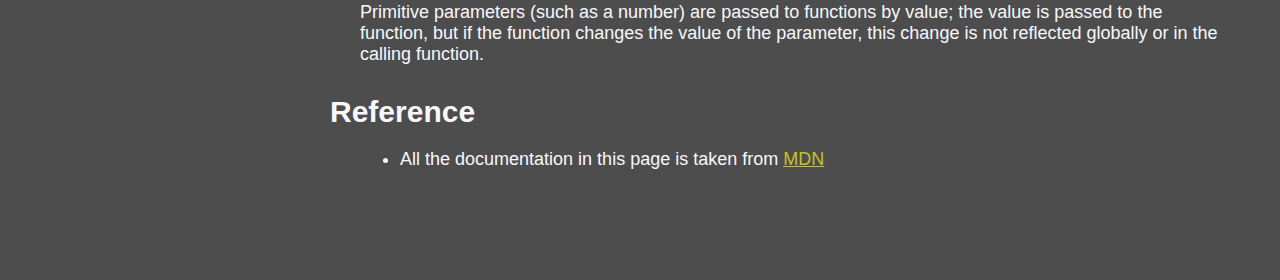
==== commit 1aa8453e: "Actualizacion antes de hacer el portfolio" ====
--- a/Technical Documentation Page/index.html
+++ b/Technical Documentation Page/index.html
@@ -9,7 +9,7 @@
 </head>
 <body>
     <nav id="navbar">
-        <header><img src="img/icons8-javascript-48.png" alt="Javascript logo" id="js-logo">Documentation</header>
+        <header><img src="https://i.ibb.co/bPznkpJ/icons8-javascript-48.png" alt="Javascript logo" id="js-logo">Documentation</header>
         <ul>
           <li><a class="nav-link" href="#Introduction">Introduction</a></li>
           <li>
--- a/Technical Documentation Page/styles.css
+++ b/Technical Documentation Page/styles.css
@@ -54,7 +54,7 @@
     border-top: 2px solid #FFFFFF;
 }
 
-#navbar li a::before{
+#navbar li a::before {
     content: ">";
     color: yellow;
     font-weight: lighter;
@@ -80,11 +80,11 @@
     color: black;
 }
 
-#navbar li:hover a::before{
+#navbar li:hover a::before {
     color: black;
 }
 
-#main-doc header{
+#main-doc header {
     text-align: left;
     font-size: 3rem;
     margin: 3rem 3rem 2rem;
@@ -118,12 +118,25 @@
     font-style: italic;
 }
 
+article:last-child a:last-child {
+    color: rgba(228, 228, 17, 0.806);
+}
+
+article:last-child a:visited:last-child {
+    color: grey
+}
+
+article:last-child a:hover:last-child {
+    color: white;
+}
+
 @media only screen and (max-width: 815px) {
+    
     #navbar {
         position: absolute;
         width: 100%;
         height: 300px;
-        top:0;
+        top: 0;
         margin: 0;
         padding: 0;
         z-index: 1;
@@ -141,6 +154,7 @@
         top: 300px;
         margin: 1;
         padding: 1;
+        overflow: hidden;
     }
 
     code {
@@ -149,13 +163,14 @@
         padding: 10px;
     }
 
-    #main-doc header:first-of-type{
+    #main-doc header:first-of-type {
         margin-top: 30px;
     }
 
     #main-doc header {
         margin: 10px 20px;
     }
+
     article {
         margin: 10px 30px;
     }
